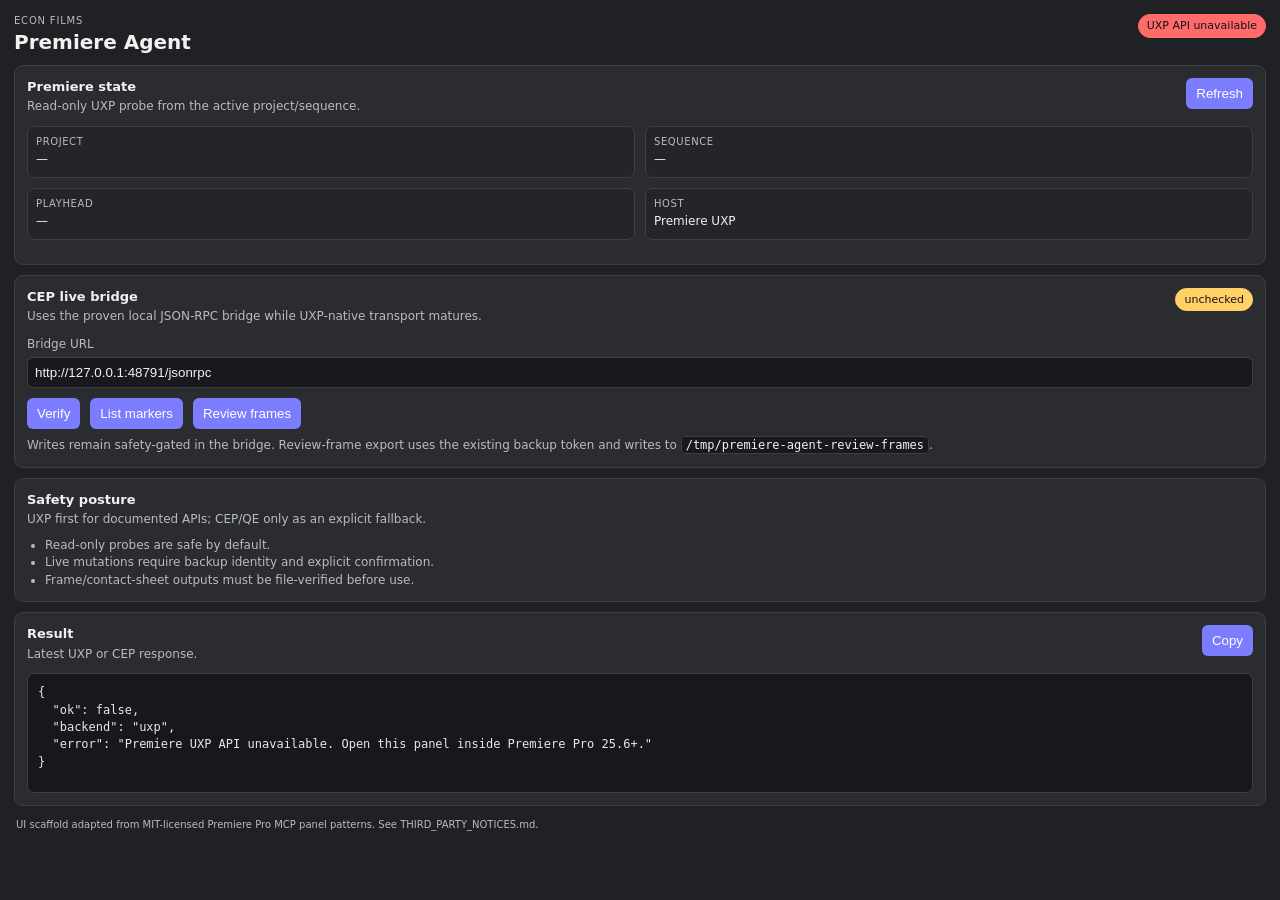
==== premiere_uxp/index.html @ 446c2a6f "Add Premiere Agent UXP frontend scaffold" ====
<!doctype html>
<html lang="en">
<head>
  <meta charset="utf-8">
  <meta http-equiv="Content-Security-Policy" content="default-src 'self'; script-src 'self'; style-src 'self'; connect-src http://127.0.0.1:* http://localhost:* ws://127.0.0.1:* ws://localhost:*; object-src 'none'; base-uri 'none'">
  <title>Premiere Agent</title>
  <link rel="stylesheet" href="styles.css">
</head>
<body>
  <header class="hero">
    <div>
      <p class="eyebrow">Econ Films</p>
      <h1>Premiere Agent</h1>
    </div>
    <span id="uxp-pill" class="pill warn">starting</span>
  </header>

  <section class="card">
    <div class="card-head">
      <div>
        <h2>Premiere state</h2>
        <p>Read-only UXP probe from the active project/sequence.</p>
      </div>
      <button id="refresh-state">Refresh</button>
    </div>
    <dl class="grid">
      <div><dt>Project</dt><dd id="project-state">—</dd></div>
      <div><dt>Sequence</dt><dd id="sequence-state">—</dd></div>
      <div><dt>Playhead</dt><dd id="playhead-state">—</dd></div>
      <div><dt>Host</dt><dd id="host-state">Premiere UXP</dd></div>
    </dl>
  </section>

  <section class="card">
    <div class="card-head">
      <div>
        <h2>CEP live bridge</h2>
        <p>Uses the proven local JSON-RPC bridge while UXP-native transport matures.</p>
      </div>
      <span id="cep-pill" class="pill warn">unchecked</span>
    </div>
    <label for="bridge-url">Bridge URL</label>
    <input id="bridge-url" value="http://127.0.0.1:48791/jsonrpc" spellcheck="false" autocomplete="off">
    <div class="actions">
      <button id="check-bridge">Verify</button>
      <button id="list-markers">List markers</button>
      <button id="review-frames">Review frames</button>
    </div>
    <p class="help">Writes remain safety-gated in the bridge. Review-frame export uses the existing backup token and writes to <code>/tmp/premiere-agent-review-frames</code>.</p>
  </section>

  <section class="card">
    <div class="card-head">
      <div>
        <h2>Safety posture</h2>
        <p>UXP first for documented APIs; CEP/QE only as an explicit fallback.</p>
      </div>
    </div>
    <ul class="checks">
      <li>Read-only probes are safe by default.</li>
      <li>Live mutations require backup identity and explicit confirmation.</li>
      <li>Frame/contact-sheet outputs must be file-verified before use.</li>
    </ul>
  </section>

  <section class="card grow">
    <div class="card-head">
      <div>
        <h2>Result</h2>
        <p>Latest UXP or CEP response.</p>
      </div>
      <button id="copy-result">Copy</button>
    </div>
    <pre id="status" role="status" aria-live="polite" aria-atomic="true" tabindex="0">Starting…</pre>
  </section>

  <footer>
    UI scaffold adapted from MIT-licensed Premiere Pro MCP panel patterns. See THIRD_PARTY_NOTICES.md.
  </footer>

  <script src="index.cjs"></script>
</body>
</html>
---- premiere_uxp/styles.css ----
:root {
  color-scheme: dark;
  --bg: #202124;
  --card: #2b2c30;
  --card-2: #242529;
  --text: #f1f1f1;
  --muted: #b9bbc3;
  --border: #3c3f45;
  --accent: #7c7cff;
  --accent-2: #47d18c;
  --warn: #ffd166;
  --danger: #ff6b6b;
}

* { box-sizing: border-box; }
body {
  margin: 0;
  padding: 14px;
  min-width: 320px;
  color: var(--text);
  background: var(--bg);
  font: 12px/1.45 system-ui, -apple-system, BlinkMacSystemFont, "Segoe UI", sans-serif;
}

.hero,
.card-head,
.actions,
.grid {
  display: flex;
  gap: 10px;
}

.hero,
.card-head {
  align-items: flex-start;
  justify-content: space-between;
}

.hero { margin-bottom: 12px; }
.eyebrow {
  margin: 0 0 2px;
  color: var(--muted);
  text-transform: uppercase;
  letter-spacing: .08em;
  font-size: 10px;
}
h1, h2, p { margin: 0; }
h1 { font-size: 20px; line-height: 1.1; }
h2 { font-size: 13px; margin-bottom: 2px; }
p, .help, footer { color: var(--muted); }

.card {
  border: 1px solid var(--border);
  border-radius: 9px;
  background: var(--card);
  padding: 12px;
  margin-bottom: 10px;
}
.grow { min-height: 170px; }

.pill {
  display: inline-flex;
  align-items: center;
  border: 1px solid var(--border);
  border-radius: 999px;
  padding: 3px 8px;
  font-size: 11px;
  white-space: nowrap;
  background: var(--card-2);
}
.pill.ok { color: #111; background: var(--accent-2); border-color: var(--accent-2); }
.pill.warn { color: #111; background: var(--warn); border-color: var(--warn); }
.pill.err { color: #111; background: var(--danger); border-color: var(--danger); }

.grid {
  flex-wrap: wrap;
  margin-top: 10px;
}
.grid > div {
  flex: 1 1 45%;
  min-width: 120px;
  border: 1px solid var(--border);
  border-radius: 7px;
  background: var(--card-2);
  padding: 8px;
}
dt { color: var(--muted); font-size: 10px; text-transform: uppercase; letter-spacing: .06em; }
dd { margin: 2px 0 0; overflow-wrap: anywhere; }

label { display: block; margin: 10px 0 4px; color: var(--muted); }
input {
  width: 100%;
  border: 1px solid var(--border);
  border-radius: 6px;
  color: var(--text);
  background: #18191c;
  padding: 7px;
}
button {
  border: 1px solid transparent;
  border-radius: 6px;
  color: white;
  background: var(--accent);
  padding: 7px 9px;
  cursor: pointer;
}
button.secondary { background: #4c4f59; }
button:focus-visible,
input:focus-visible,
pre:focus-visible {
  outline: 2px solid #c7b8ff;
  outline-offset: 2px;
}
.actions { flex-wrap: wrap; margin-top: 10px; }
.help { margin-top: 8px; }
code {
  color: var(--text);
  background: #18191c;
  border: 1px solid var(--border);
  border-radius: 4px;
  padding: 1px 4px;
}
.checks { margin: 8px 0 0; padding-left: 18px; color: var(--muted); }
pre {
  min-height: 120px;
  max-height: 260px;
  overflow: auto;
  white-space: pre-wrap;
  margin: 10px 0 0;
  border: 1px solid var(--border);
  border-radius: 7px;
  color: #e8e8e8;
  background: #17181b;
  padding: 10px;
}
footer { margin: 12px 2px 2px; font-size: 10px; }

@media (forced-colors: active) {
  button, input, pre, .card, .grid > div, .pill { border: 1px solid CanvasText; }
}
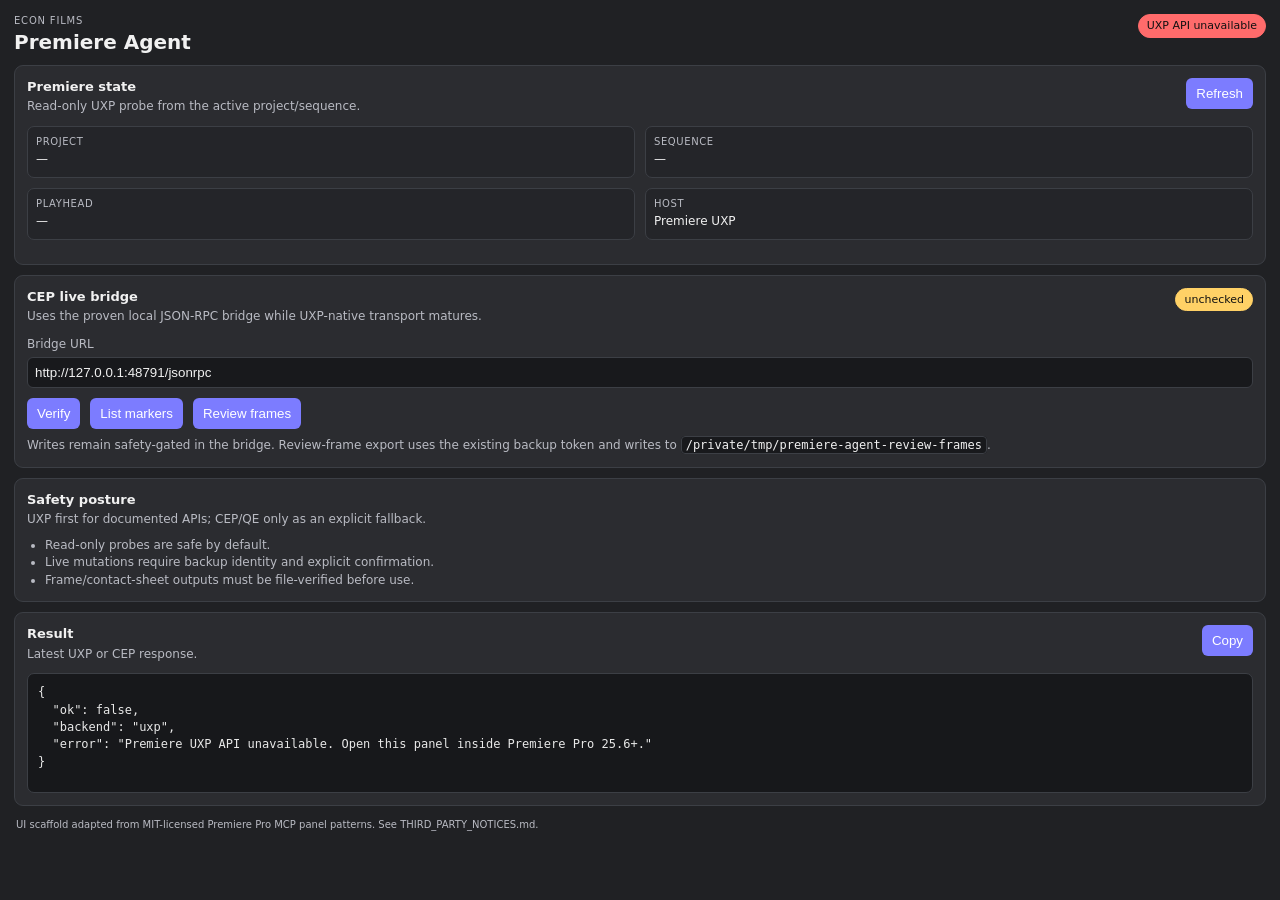
==== commit e8a37c28: "fix: normalize review-frame temp output path" ====
--- a/premiere_uxp/index.html
+++ b/premiere_uxp/index.html
@@ -46,7 +46,7 @@
       <button id="list-markers">List markers</button>
       <button id="review-frames">Review frames</button>
     </div>
-    <p class="help">Writes remain safety-gated in the bridge. Review-frame export uses the existing backup token and writes to <code>/tmp/premiere-agent-review-frames</code>.</p>
+    <p class="help">Writes remain safety-gated in the bridge. Review-frame export uses the existing backup token and writes to <code>/private/tmp/premiere-agent-review-frames</code>.</p>
   </section>
 
   <section class="card">
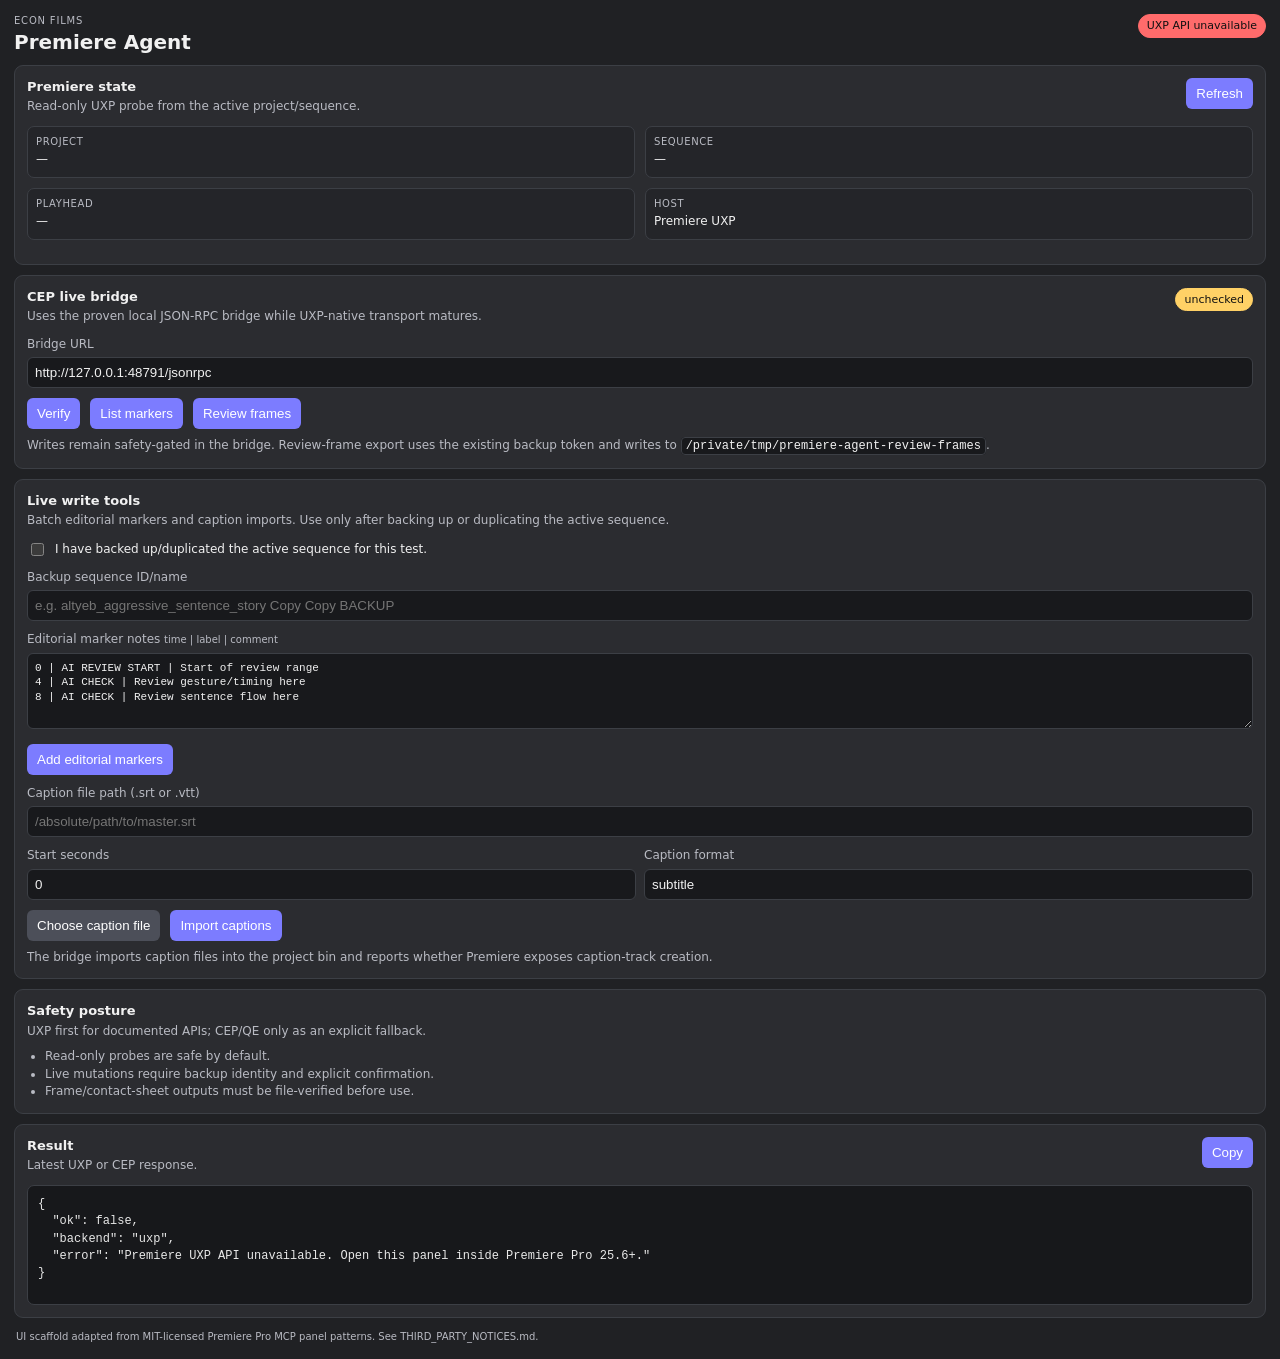
==== commit 723e9b2b: "feat: add UXP marker and caption controls" ====
--- a/premiere_uxp/index.html
+++ b/premiere_uxp/index.html
@@ -52,6 +52,44 @@
   <section class="card">
     <div class="card-head">
       <div>
+        <h2>Live write tools</h2>
+        <p>Batch editorial markers and caption imports. Use only after backing up or duplicating the active sequence.</p>
+      </div>
+    </div>
+    <label class="check-row"><input id="live-confirm" type="checkbox"> I have backed up/duplicated the active sequence for this test.</label>
+    <label for="backup-id">Backup sequence ID/name</label>
+    <input id="backup-id" placeholder="e.g. altyeb_aggressive_sentence_story Copy Copy BACKUP" spellcheck="false" autocomplete="off">
+
+    <label for="marker-notes">Editorial marker notes <span class="hint">time | label | comment</span></label>
+    <textarea id="marker-notes" spellcheck="false">0 | AI REVIEW START | Start of review range
+4 | AI CHECK | Review gesture/timing here
+8 | AI CHECK | Review sentence flow here</textarea>
+    <div class="actions">
+      <button id="add-editorial-markers">Add editorial markers</button>
+    </div>
+
+    <label for="caption-path">Caption file path (.srt or .vtt)</label>
+    <input id="caption-path" placeholder="/absolute/path/to/master.srt" spellcheck="false" autocomplete="off">
+    <div class="row">
+      <div>
+        <label for="caption-start">Start seconds</label>
+        <input id="caption-start" value="0" inputmode="decimal">
+      </div>
+      <div>
+        <label for="caption-format">Caption format</label>
+        <input id="caption-format" value="subtitle" spellcheck="false">
+      </div>
+    </div>
+    <div class="actions">
+      <button id="choose-caption" class="secondary">Choose caption file</button>
+      <button id="import-captions">Import captions</button>
+    </div>
+    <p class="help">The bridge imports caption files into the project bin and reports whether Premiere exposes caption-track creation.</p>
+  </section>
+
+  <section class="card">
+    <div class="card-head">
+      <div>
         <h2>Safety posture</h2>
         <p>UXP first for documented APIs; CEP/QE only as an explicit fallback.</p>
       </div>
--- a/premiere_uxp/styles.css
+++ b/premiere_uxp/styles.css
@@ -88,7 +88,8 @@
 dd { margin: 2px 0 0; overflow-wrap: anywhere; }
 
 label { display: block; margin: 10px 0 4px; color: var(--muted); }
-input {
+input,
+textarea {
   width: 100%;
   border: 1px solid var(--border);
   border-radius: 6px;
@@ -96,6 +97,24 @@
   background: #18191c;
   padding: 7px;
 }
+textarea {
+  min-height: 76px;
+  resize: vertical;
+  font: 11px/1.35 ui-monospace, SFMono-Regular, Menlo, Consolas, monospace;
+}
+.row {
+  display: grid;
+  grid-template-columns: repeat(2, minmax(0, 1fr));
+  gap: 8px;
+}
+.check-row {
+  display: flex;
+  align-items: center;
+  gap: 8px;
+  color: var(--text);
+}
+.check-row input { width: auto; }
+.hint { color: var(--muted); font-size: 10px; }
 button {
   border: 1px solid transparent;
   border-radius: 6px;
@@ -107,6 +126,7 @@
 button.secondary { background: #4c4f59; }
 button:focus-visible,
 input:focus-visible,
+textarea:focus-visible,
 pre:focus-visible {
   outline: 2px solid #c7b8ff;
   outline-offset: 2px;
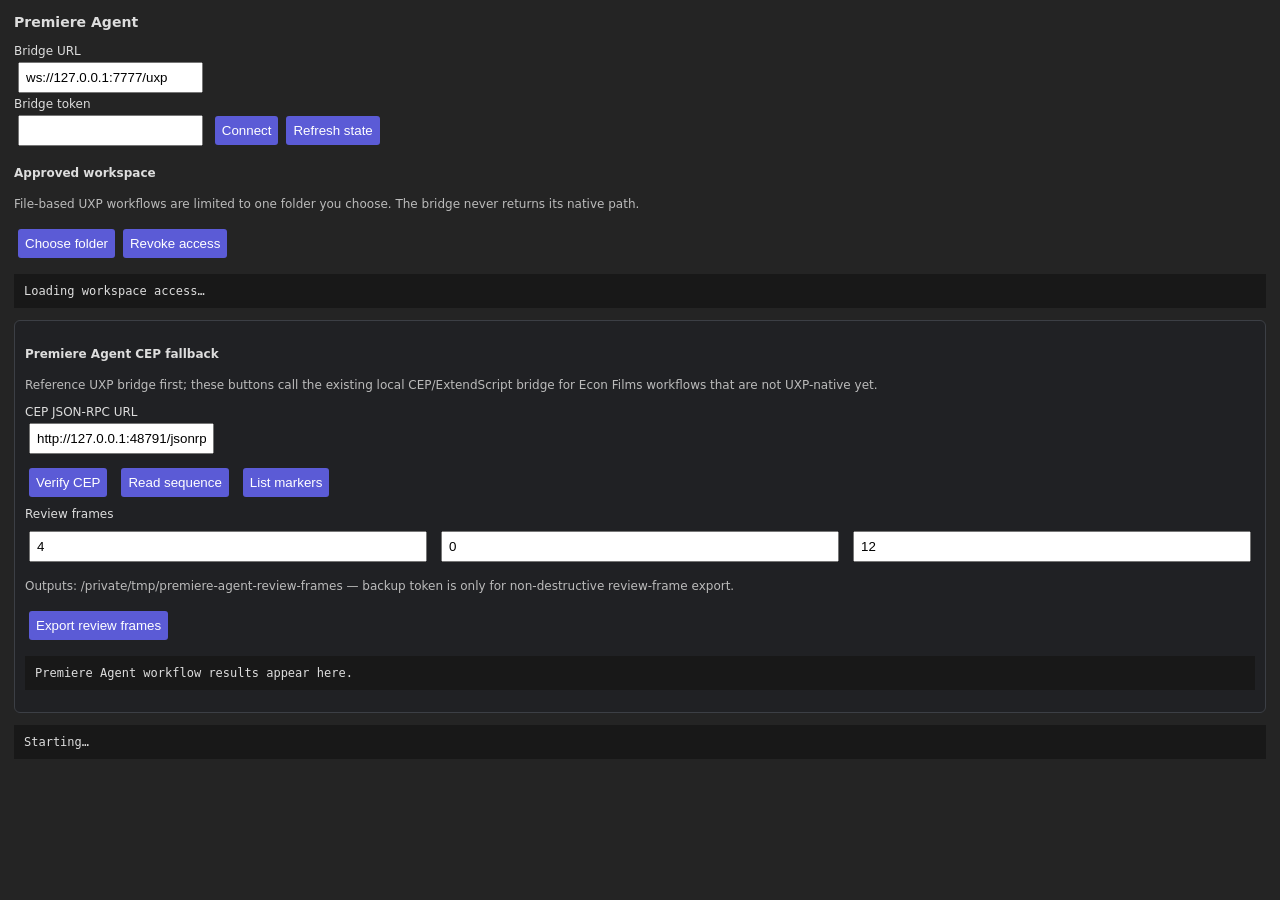
==== commit 12264a0f: "feat: rebuild UXP panel from reference architecture" ====
--- a/premiere_uxp/index.html
+++ b/premiere_uxp/index.html
@@ -1,121 +1,15 @@
 <!doctype html>
-<html lang="en">
-<head>
-  <meta charset="utf-8">
-  <meta http-equiv="Content-Security-Policy" content="default-src 'self'; script-src 'self'; style-src 'self'; connect-src http://127.0.0.1:* http://localhost:* ws://127.0.0.1:* ws://localhost:*; object-src 'none'; base-uri 'none'">
-  <title>Premiere Agent</title>
-  <link rel="stylesheet" href="styles.css">
-</head>
-<body>
-  <header class="hero">
-    <div>
-      <p class="eyebrow">Econ Films</p>
-      <h1>Premiere Agent</h1>
-    </div>
-    <span id="uxp-pill" class="pill warn">starting</span>
-  </header>
-
-  <section class="card">
-    <div class="card-head">
-      <div>
-        <h2>Premiere state</h2>
-        <p>Read-only UXP probe from the active project/sequence.</p>
-      </div>
-      <button id="refresh-state">Refresh</button>
-    </div>
-    <dl class="grid">
-      <div><dt>Project</dt><dd id="project-state">—</dd></div>
-      <div><dt>Sequence</dt><dd id="sequence-state">—</dd></div>
-      <div><dt>Playhead</dt><dd id="playhead-state">—</dd></div>
-      <div><dt>Host</dt><dd id="host-state">Premiere UXP</dd></div>
-    </dl>
-  </section>
-
-  <section class="card">
-    <div class="card-head">
-      <div>
-        <h2>CEP live bridge</h2>
-        <p>Uses the proven local JSON-RPC bridge while UXP-native transport matures.</p>
-      </div>
-      <span id="cep-pill" class="pill warn">unchecked</span>
-    </div>
-    <label for="bridge-url">Bridge URL</label>
-    <input id="bridge-url" value="http://127.0.0.1:48791/jsonrpc" spellcheck="false" autocomplete="off">
-    <div class="actions">
-      <button id="check-bridge">Verify</button>
-      <button id="list-markers">List markers</button>
-      <button id="review-frames">Review frames</button>
-    </div>
-    <p class="help">Writes remain safety-gated in the bridge. Review-frame export uses the existing backup token and writes to <code>/private/tmp/premiere-agent-review-frames</code>.</p>
-  </section>
-
-  <section class="card">
-    <div class="card-head">
-      <div>
-        <h2>Live write tools</h2>
-        <p>Batch editorial markers and caption imports. Use only after backing up or duplicating the active sequence.</p>
-      </div>
-    </div>
-    <label class="check-row"><input id="live-confirm" type="checkbox"> I have backed up/duplicated the active sequence for this test.</label>
-    <label for="backup-id">Backup sequence ID/name</label>
-    <input id="backup-id" placeholder="e.g. altyeb_aggressive_sentence_story Copy Copy BACKUP" spellcheck="false" autocomplete="off">
-
-    <label for="marker-notes">Editorial marker notes <span class="hint">time | label | comment</span></label>
-    <textarea id="marker-notes" spellcheck="false">0 | AI REVIEW START | Start of review range
-4 | AI CHECK | Review gesture/timing here
-8 | AI CHECK | Review sentence flow here</textarea>
-    <div class="actions">
-      <button id="add-editorial-markers">Add editorial markers</button>
-    </div>
-
-    <label for="caption-path">Caption file path (.srt or .vtt)</label>
-    <input id="caption-path" placeholder="/absolute/path/to/master.srt" spellcheck="false" autocomplete="off">
-    <div class="row">
-      <div>
-        <label for="caption-start">Start seconds</label>
-        <input id="caption-start" value="0" inputmode="decimal">
-      </div>
-      <div>
-        <label for="caption-format">Caption format</label>
-        <input id="caption-format" value="subtitle" spellcheck="false">
-      </div>
-    </div>
-    <div class="actions">
-      <button id="choose-caption" class="secondary">Choose caption file</button>
-      <button id="import-captions">Import captions</button>
-    </div>
-    <p class="help">The bridge imports caption files into the project bin and reports whether Premiere exposes caption-track creation.</p>
-  </section>
-
-  <section class="card">
-    <div class="card-head">
-      <div>
-        <h2>Safety posture</h2>
-        <p>UXP first for documented APIs; CEP/QE only as an explicit fallback.</p>
-      </div>
-    </div>
-    <ul class="checks">
-      <li>Read-only probes are safe by default.</li>
-      <li>Live mutations require backup identity and explicit confirmation.</li>
-      <li>Frame/contact-sheet outputs must be file-verified before use.</li>
-    </ul>
-  </section>
-
-  <section class="card grow">
-    <div class="card-head">
-      <div>
-        <h2>Result</h2>
-        <p>Latest UXP or CEP response.</p>
-      </div>
-      <button id="copy-result">Copy</button>
-    </div>
-    <pre id="status" role="status" aria-live="polite" aria-atomic="true" tabindex="0">Starting…</pre>
-  </section>
-
-  <footer>
-    UI scaffold adapted from MIT-licensed Premiere Pro MCP panel patterns. See THIRD_PARTY_NOTICES.md.
-  </footer>
-
-  <script src="index.cjs"></script>
-</body>
-</html>
+<html lang="en"><head><meta charset="utf-8">
+<meta http-equiv="Content-Security-Policy" content="default-src 'self'; script-src 'self'; style-src 'self'; connect-src ws://127.0.0.1:* ws://localhost:* http://127.0.0.1:* http://localhost:*; object-src 'none'; base-uri 'none'">
+<link rel="stylesheet" href="styles.css"></head><body>
+<h3>Premiere Agent</h3>
+<label for="bridge-url">Bridge URL</label><input id="bridge-url" value="ws://127.0.0.1:7777/uxp" spellcheck="false" autocomplete="off">
+<label for="bridge-token">Bridge token</label><input id="bridge-token" type="password" autocomplete="off">
+<button id="connect" aria-controls="status">Connect</button><button id="refresh" aria-controls="status">Refresh state</button>
+<h4>Approved workspace</h4>
+<p class="help">File-based UXP workflows are limited to one folder you choose. The bridge never returns its native path.</p>
+<button id="choose-workspace" aria-controls="workspace-status">Choose folder</button><button id="revoke-workspace" aria-controls="workspace-status">Revoke access</button>
+<pre id="workspace-status" role="status" aria-live="polite" aria-atomic="true">Loading workspace access…</pre>
+<pre id="status" role="status" aria-live="polite" aria-atomic="true" tabindex="0">Starting…</pre>
+<script src="protocol.cjs"></script><script src="transcript.cjs"></script><script src="workspace.cjs"></script><script src="events.cjs"></script><script src="hybrid-benchmark.cjs"></script><script src="workflows.cjs"></script><script src="advanced-workflows.cjs"></script><script src="next-workflows.cjs"></script><script src="commands.cjs"></script><script src="index.cjs"></script><script src="premiere-agent-workflows.cjs"></script>
+</body></html>
--- a/premiere_uxp/styles.css
+++ b/premiere_uxp/styles.css
@@ -1,160 +1,72 @@
-:root {
-  color-scheme: dark;
-  --bg: #202124;
-  --card: #2b2c30;
-  --card-2: #242529;
-  --text: #f1f1f1;
-  --muted: #b9bbc3;
-  --border: #3c3f45;
-  --accent: #7c7cff;
-  --accent-2: #47d18c;
-  --warn: #ffd166;
-  --danger: #ff6b6b;
+body {
+  color: #ddd;
+  background: #242424;
+  font: 12px system-ui;
+  margin: 14px;
 }
 
-* { box-sizing: border-box; }
-body {
-  margin: 0;
-  padding: 14px;
-  min-width: 320px;
-  color: var(--text);
-  background: var(--bg);
-  font: 12px/1.45 system-ui, -apple-system, BlinkMacSystemFont, "Segoe UI", sans-serif;
+button,
+input {
+  margin: 4px;
+  padding: 6px;
 }
 
-.hero,
-.card-head,
-.actions,
-.grid {
-  display: flex;
-  gap: 10px;
+button {
+  color: white;
+  background: #5b5bd6;
+  border: 1px solid transparent;
+  border-radius: 3px;
 }
 
-.hero,
-.card-head {
-  align-items: flex-start;
-  justify-content: space-between;
+pre {
+  white-space: pre-wrap;
+  background: #181818;
+  padding: 10px;
 }
 
-.hero { margin-bottom: 12px; }
-.eyebrow {
-  margin: 0 0 2px;
-  color: var(--muted);
-  text-transform: uppercase;
-  letter-spacing: .08em;
-  font-size: 10px;
+label {
+  display: block;
 }
-h1, h2, p { margin: 0; }
-h1 { font-size: 20px; line-height: 1.1; }
-h2 { font-size: 13px; margin-bottom: 2px; }
-p, .help, footer { color: var(--muted); }
 
-.card {
-  border: 1px solid var(--border);
-  border-radius: 9px;
-  background: var(--card);
-  padding: 12px;
-  margin-bottom: 10px;
+.help {
+  color: #bbb;
+  line-height: 1.4;
 }
-.grow { min-height: 170px; }
 
-.pill {
-  display: inline-flex;
-  align-items: center;
-  border: 1px solid var(--border);
-  border-radius: 999px;
-  padding: 3px 8px;
-  font-size: 11px;
-  white-space: nowrap;
-  background: var(--card-2);
-}
-.pill.ok { color: #111; background: var(--accent-2); border-color: var(--accent-2); }
-.pill.warn { color: #111; background: var(--warn); border-color: var(--warn); }
-.pill.err { color: #111; background: var(--danger); border-color: var(--danger); }
-
-.grid {
-  flex-wrap: wrap;
-  margin-top: 10px;
-}
-.grid > div {
-  flex: 1 1 45%;
-  min-width: 120px;
-  border: 1px solid var(--border);
-  border-radius: 7px;
-  background: var(--card-2);
-  padding: 8px;
-}
-dt { color: var(--muted); font-size: 10px; text-transform: uppercase; letter-spacing: .06em; }
-dd { margin: 2px 0 0; overflow-wrap: anywhere; }
-
-label { display: block; margin: 10px 0 4px; color: var(--muted); }
-input,
-textarea {
-  width: 100%;
-  border: 1px solid var(--border);
-  border-radius: 6px;
-  color: var(--text);
-  background: #18191c;
-  padding: 7px;
-}
-textarea {
-  min-height: 76px;
-  resize: vertical;
-  font: 11px/1.35 ui-monospace, SFMono-Regular, Menlo, Consolas, monospace;
-}
-.row {
-  display: grid;
-  grid-template-columns: repeat(2, minmax(0, 1fr));
-  gap: 8px;
-}
-.check-row {
-  display: flex;
-  align-items: center;
-  gap: 8px;
-  color: var(--text);
-}
-.check-row input { width: auto; }
-.hint { color: var(--muted); font-size: 10px; }
-button {
-  border: 1px solid transparent;
-  border-radius: 6px;
-  color: white;
-  background: var(--accent);
-  padding: 7px 9px;
-  cursor: pointer;
-}
-button.secondary { background: #4c4f59; }
 button:focus-visible,
-input:focus-visible,
-textarea:focus-visible,
-pre:focus-visible {
+input:focus-visible {
   outline: 2px solid #c7b8ff;
   outline-offset: 2px;
 }
-.actions { flex-wrap: wrap; margin-top: 10px; }
-.help { margin-top: 8px; }
-code {
-  color: var(--text);
-  background: #18191c;
-  border: 1px solid var(--border);
-  border-radius: 4px;
-  padding: 1px 4px;
-}
-.checks { margin: 8px 0 0; padding-left: 18px; color: var(--muted); }
-pre {
-  min-height: 120px;
-  max-height: 260px;
-  overflow: auto;
-  white-space: pre-wrap;
-  margin: 10px 0 0;
-  border: 1px solid var(--border);
-  border-radius: 7px;
-  color: #e8e8e8;
-  background: #17181b;
-  padding: 10px;
-}
-footer { margin: 12px 2px 2px; font-size: 10px; }
 
 @media (forced-colors: active) {
-  button, input, pre, .card, .grid > div, .pill { border: 1px solid CanvasText; }
+  button,
+  input,
+  pre {
+    border: 1px solid CanvasText;
+  }
 }
+
+/* Premiere Agent workflow adapter layered on the reference UXP build. */
+.premiere-agent-card {
+  border: 1px solid #3c3f45;
+  border-radius: 6px;
+  background: #202124;
+  padding: 10px;
+  margin: 12px 0;
+}
+.premiere-agent-actions,
+.premiere-agent-grid {
+  display: flex;
+  flex-wrap: wrap;
+  gap: 6px;
+  margin: 6px 0;
+}
+.premiere-agent-grid input {
+  flex: 1 1 80px;
+  min-width: 70px;
+}
+#premiere-agent-result {
+  max-height: 220px;
+  overflow: auto;
+}
